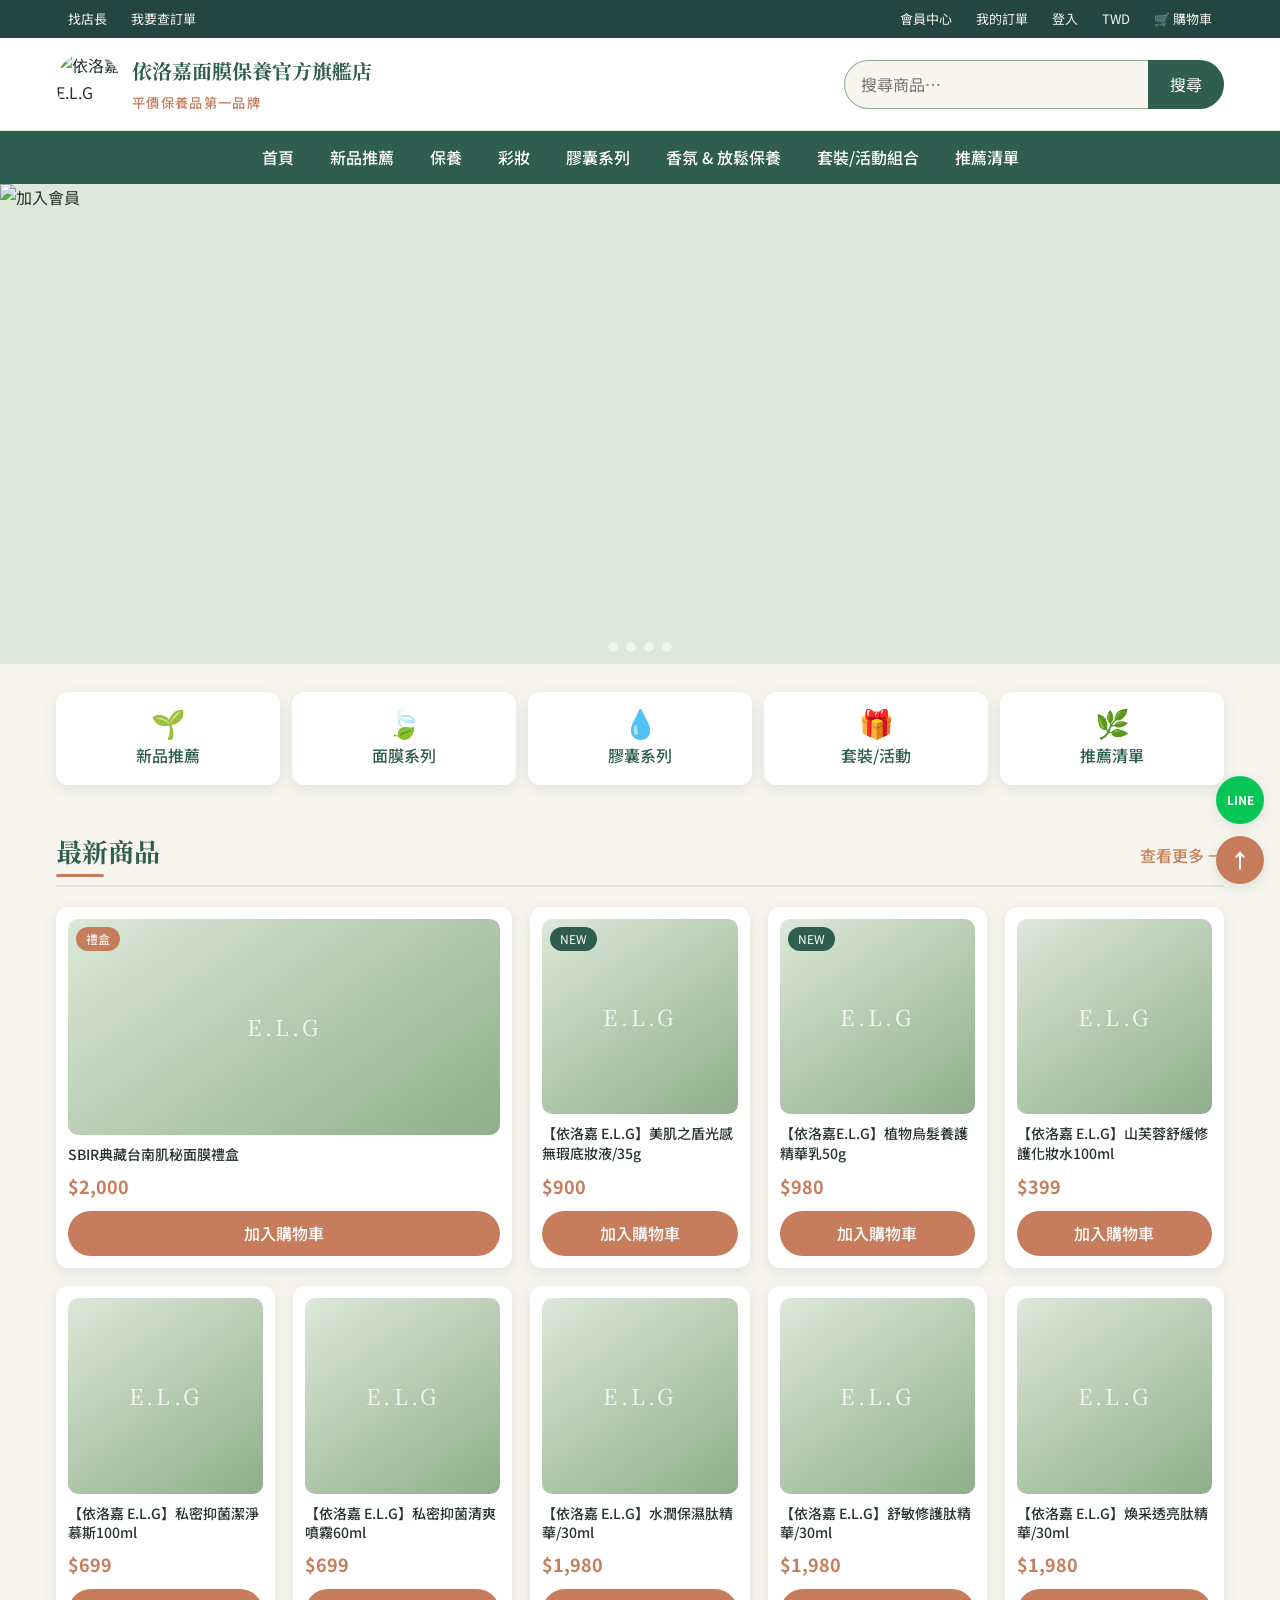
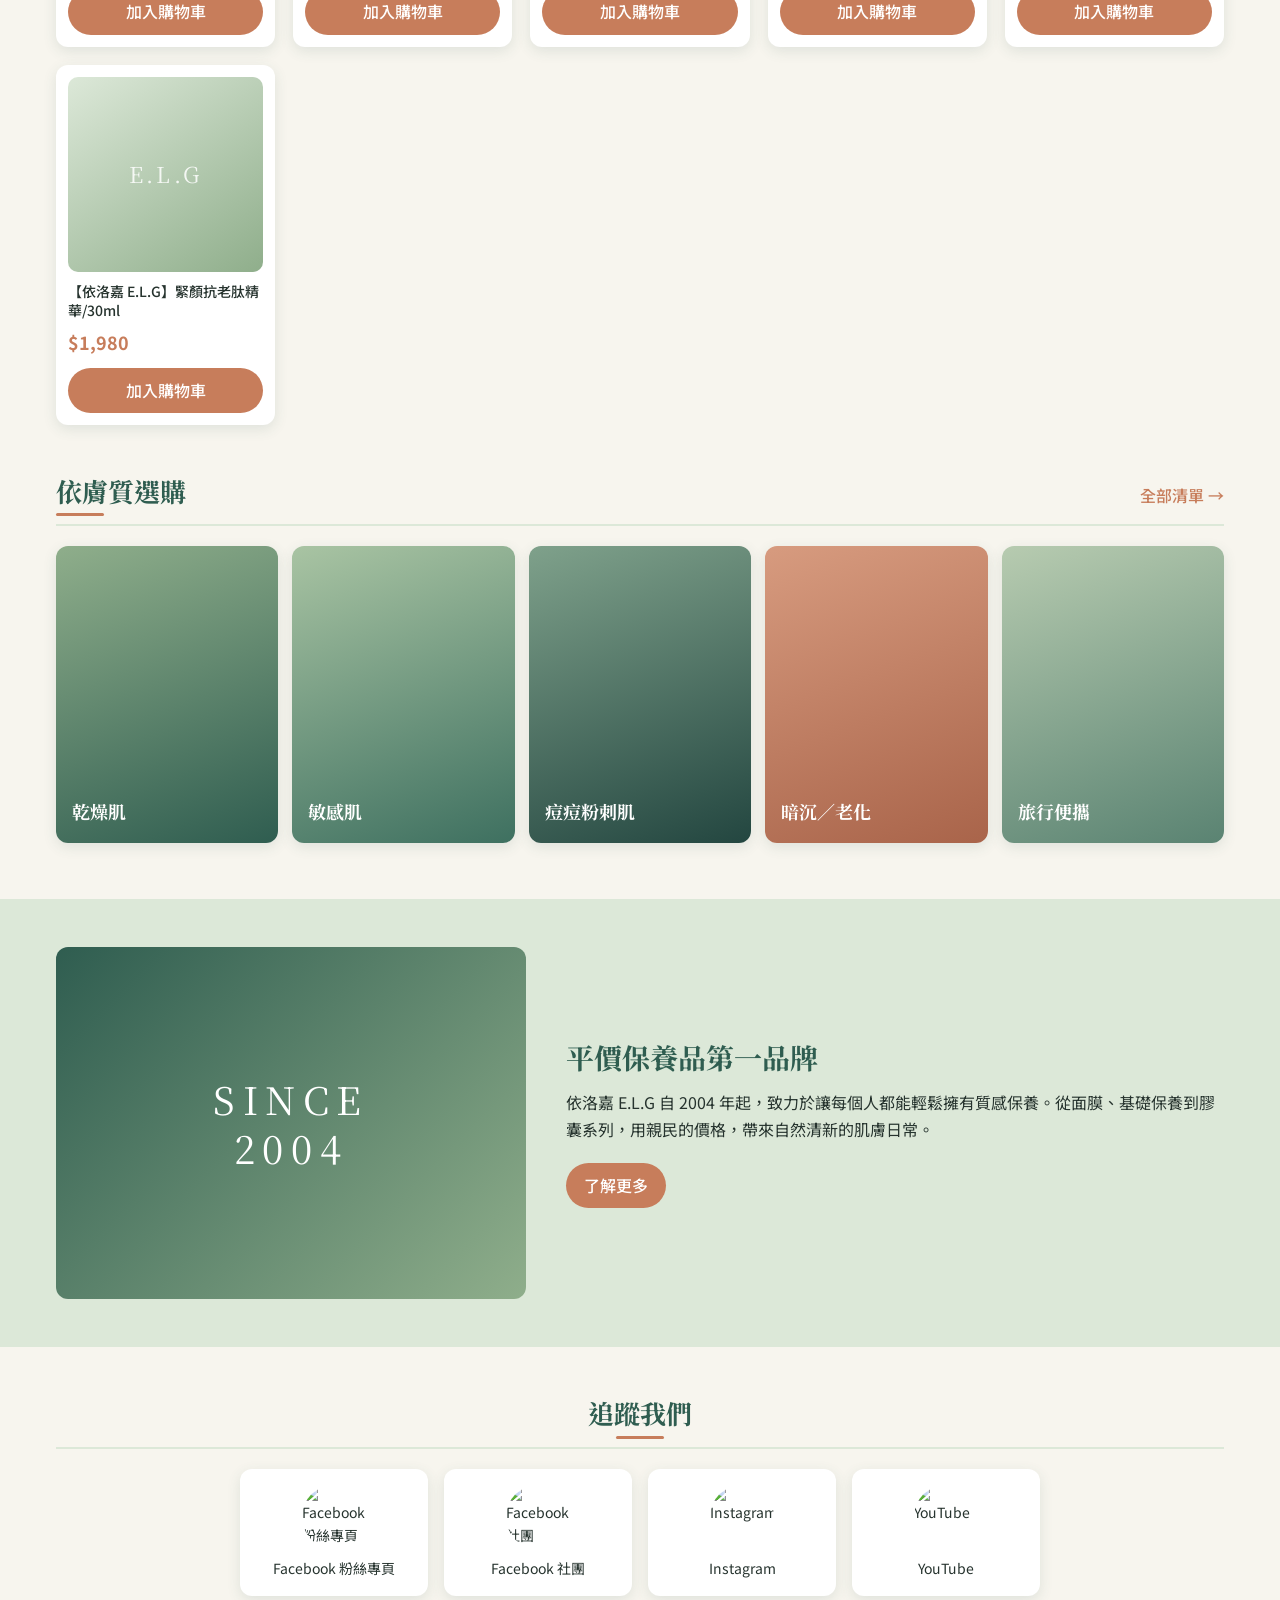
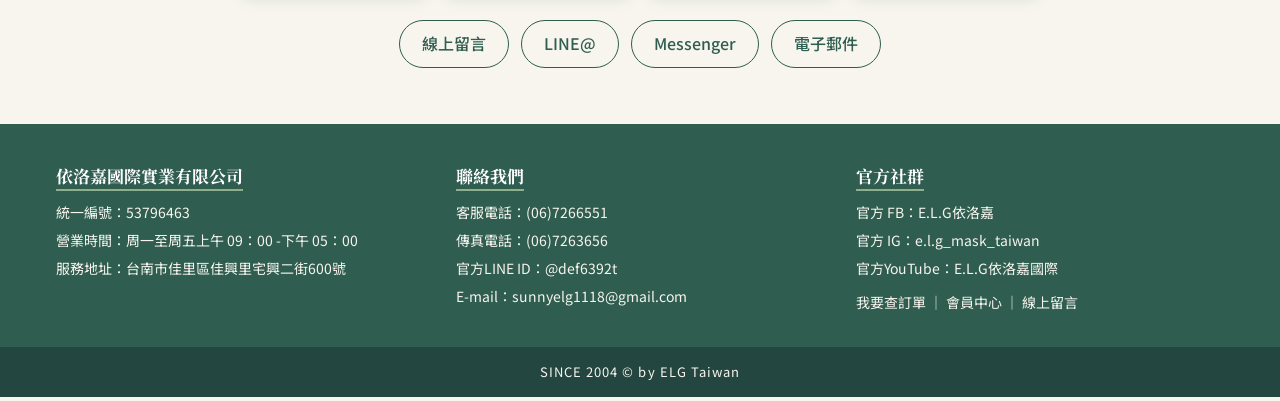
==== index.html @ ab6586e4 "Add ELG homepage (HTML/CSS) with forest theme and RWD Includes homepage markup, stylesheet, source m" ====
<!DOCTYPE html>
<html lang="zh-Hant">
<head>
<meta charset="UTF-8">
<meta name="viewport" content="width=device-width, initial-scale=1">
<title>依洛嘉面膜保養官方旗艦店｜平價保養品第一品牌</title>
<meta name="description" content="依洛嘉面膜保養官方旗艦店，平價保養品第一品牌。面膜、保養、彩妝、膠囊系列線上選購。">
<link rel="preconnect" href="https://fonts.googleapis.com">
<link rel="stylesheet" href="https://fonts.googleapis.com/css2?family=Noto+Sans+TC:wght@400;500;700&family=Noto+Serif+TC:wght@600;700&display=swap">
<link rel="stylesheet" href="style.css">
</head>
<body>

<!-- 1. 頂部功能列 -->
<div class="topbar">
  <div class="container topbar-inner">
    <ul class="topbar-left">
      <li class="has-drop">
        <a href="https://www.elg.com.tw/contact">找店長</a>
        <ul class="drop">
          <li><a href="https://www.elg.com.tw/contact">線上留言</a></li>
          <li><a href="mailto:sunnyelg1118@gmail.com">電子郵件</a></li>
          <li><a href="https://line.naver.jp/ti/p/~@def6392t">LINE@</a></li>
          <li><a href="https://www.messenger.com/t/elgshop">Facebook 訊息</a></li>
        </ul>
      </li>
      <li class="hide-sm"><a href="https://www.elg.com.tw/guestorder">我要查訂單</a></li>
    </ul>
    <ul class="topbar-right">
      <li class="has-drop hide-sm">
        <a href="https://www.elg.com.tw/account">會員中心</a>
        <ul class="drop right">
          <li><a href="https://www.elg.com.tw/account">會員中心</a></li>
          <li><a href="https://www.elg.com.tw/account/edit">我的資料</a></li>
          <li><a href="https://www.elg.com.tw/account/reward">我的紅利</a></li>
          <li><a href="https://www.elg.com.tw/account/coupon">我的優惠券</a></li>
          <li><a href="https://www.elg.com.tw/account/referral_marketing">親友推薦</a></li>
          <li><a href="https://www.elg.com.tw/wishlist">願望清單</a></li>
          <li><a href="https://www.elg.com.tw/compare">商品比較</a></li>
          <li><a href="https://www.elg.com.tw/newsletter">我的訂閱</a></li>
        </ul>
      </li>
      <li class="has-drop hide-sm">
        <a href="https://www.elg.com.tw/order">我的訂單</a>
        <ul class="drop right">
          <li><a href="https://www.elg.com.tw/account/order/payment">填寫匯款單</a></li>
          <li><a href="https://www.elg.com.tw/order">我的訂單</a></li>
          <li><a href="https://www.elg.com.tw/account/return">退/換貨紀錄</a></li>
        </ul>
      </li>
      <li><a href="https://www.elg.com.tw/login">登入</a></li>
      <li class="has-drop">
        <a href="https://www.elg.com.tw/currency?currency_code=TWD">TWD</a>
        <ul class="drop right">
          <li><a href="https://www.elg.com.tw/currency?currency_code=TWD">TWD</a></li>
          <li><a href="https://www.elg.com.tw/currency?currency_code=USD">USD</a></li>
        </ul>
      </li>
      <li><a href="https://www.elg.com.tw/cart" class="cart-link" aria-label="購物車">🛒<span class="hide-sm"> 購物車</span></a></li>
    </ul>
  </div>
</div>

<!-- 2. 頁首 -->
<header class="header">
  <div class="container header-inner">
    <a class="brand" href="index.html">
      <img src="https://image-cdn-flare.qdm.cloud/q60d4bf275a1cc/image/data/2021/07/08/687747297079cf05accaf8c39b021a14.jpg" alt="依洛嘉 E.L.G Logo" class="brand-logo">
      <span class="brand-text">
        <strong>依洛嘉面膜保養官方旗艦店</strong>
        <small>平價保養品第一品牌</small>
      </span>
    </a>
    <form class="search" action="https://www.elg.com.tw/search" method="get" role="search">
      <input type="search" name="search" placeholder="搜尋商品…" aria-label="搜尋商品">
      <button type="submit">搜尋</button>
    </form>
  </div>
</header>

<!-- 3. 主選單 -->
<nav class="mainnav" aria-label="主選單">
  <input type="checkbox" id="nav-toggle" class="nav-toggle">
  <label for="nav-toggle" class="nav-burger"><span></span><em>選單</em></label>
  <div class="container">
    <ul class="menu">
      <li><a href="index.html">首頁</a></li>
      <li><a href="https://www.elg.com.tw/newproduct">新品推薦</a></li>

      <li class="has-sub mega">
        <input type="checkbox" id="s1" class="sub-toggle"><label for="s1" class="sub-arrow" aria-label="展開保養"></label>
        <a href="https://www.elg.com.tw/skincare">保養</a>
        <div class="submenu">
          <div class="col">
            <h4><a href="https://www.elg.com.tw/skincare-1">基礎保養</a></h4>
            <ul>
              <li><a href="https://www.elg.com.tw/essence">化妝水 / 精華</a></li>
              <li><a href="https://www.elg.com.tw/moisturise">乳液 / 面霜</a></li>
              <li><a href="https://www.elg.com.tw/oil-ance-control">控油 / 抗痘</a></li>
              <li><a href="https://www.elg.com.tw/eyecare">眼部保養</a></li>
              <li><a href="https://www.elg.com.tw/cleanser">清潔洗卸</a></li>
              <li><a href="https://www.elg.com.tw/intimatecare">私密保養</a></li>
            </ul>
          </div>
          <div class="col">
            <h4><a href="https://www.elg.com.tw/mask">面膜系列</a></h4>
            <ul>
              <li><a href="https://www.elg.com.tw/hydratingmask">補水 / 保濕面膜</a></li>
              <li><a href="https://www.elg.com.tw/repairingmask">修護面膜</a></li>
              <li><a href="https://www.elg.com.tw/antiagingbrighteningmask">抗老 / 亮白面膜</a></li>
              <li><a href="https://www.elg.com.tw/eyemask">眼膜</a></li>
              <li><a href="https://www.elg.com.tw/lipmask">唇膜</a></li>
              <li><a href="https://www.elg.com.tw/handfootcare">手足保養</a></li>
              <li><a href="https://www.elg.com.tw/othermask-2">局部保養</a></li>
            </ul>
          </div>
        </div>
      </li>

      <li class="has-sub">
        <input type="checkbox" id="s2" class="sub-toggle"><label for="s2" class="sub-arrow" aria-label="展開彩妝"></label>
        <a href="https://www.elg.com.tw/makeup">彩妝</a>
        <ul class="submenu">
          <li><a href="https://www.elg.com.tw/face">臉部彩妝</a></li>
          <li><a href="https://www.elg.com.tw/eye">眼妝</a></li>
          <li><a href="https://www.elg.com.tw/lip">唇妝</a></li>
          <li><a href="https://www.elg.com.tw/settingmakeup">定妝 / 修容</a></li>
        </ul>
      </li>

      <li class="has-sub">
        <input type="checkbox" id="s3" class="sub-toggle"><label for="s3" class="sub-arrow" aria-label="展開膠囊系列"></label>
        <a href="https://www.elg.com.tw/capsuleseries">膠囊系列</a>
        <ul class="submenu">
          <li><a href="https://www.elg.com.tw/capsules">保養膠囊</a></li>
          <li><a href="https://www.elg.com.tw/timecapsules">時空膠囊</a></li>
          <li><a href="https://www.elg.com.tw/haircapsules">護髮膠囊</a></li>
        </ul>
      </li>

      <li class="has-sub">
        <input type="checkbox" id="s4" class="sub-toggle"><label for="s4" class="sub-arrow" aria-label="展開香氛"></label>
        <a href="https://www.elg.com.tw/fragranceessentialoil">香氛 &amp; 放鬆保養</a>
        <ul class="submenu">
          <li><a href="https://www.elg.com.tw/essentialoil">精油</a></li>
          <li><a href="https://www.elg.com.tw/fragrance">香水</a></li>
          <li><a href="https://www.elg.com.tw/eysspa">SPA蒸氣眼罩</a></li>
        </ul>
      </li>

      <li class="has-sub">
        <input type="checkbox" id="s5" class="sub-toggle"><label for="s5" class="sub-arrow" aria-label="展開套裝"></label>
        <a href="https://www.elg.com.tw/eventpackage">套裝/活動組合</a>
        <ul class="submenu">
          <li><a href="https://www.elg.com.tw/limitededitionset">限定組合</a></li>
          <li><a href="https://www.elg.com.tw/giftbox">禮盒／節日限定</a></li>
          <li><a href="https://www.elg.com.tw/product/category&amp;path=316_318">促銷／新品推薦</a></li>
        </ul>
      </li>

      <li class="has-sub">
        <input type="checkbox" id="s6" class="sub-toggle"><label for="s6" class="sub-arrow" aria-label="展開推薦清單"></label>
        <a href="https://www.elg.com.tw/pushlist">推薦清單</a>
        <ul class="submenu">
          <li><a href="https://www.elg.com.tw/drynessskin">乾燥肌</a></li>
          <li><a href="https://www.elg.com.tw/sensitiveskin">敏感肌</a></li>
          <li><a href="https://www.elg.com.tw/acnepimpleskin">痘痘粉刺肌</a></li>
          <li><a href="https://www.elg.com.tw/ageing">暗沉／老化</a></li>
          <li><a href="https://www.elg.com.tw/travel">旅行便攜</a></li>
        </ul>
      </li>

      <!-- 手機版專用：會員與訂單 -->
      <li class="only-sm"><a href="https://www.elg.com.tw/account">會員中心</a></li>
      <li class="only-sm"><a href="https://www.elg.com.tw/order">我的訂單</a></li>
      <li class="only-sm"><a href="https://www.elg.com.tw/guestorder">我要查訂單</a></li>
    </ul>
  </div>
</nav>

<main>

<!-- 4. 主視覺輪播（純 CSS 自動輪播） -->
<section class="hero" aria-label="主視覺輪播">
  <div class="slides">
    <a class="slide" href="https://www.elg.com.tw/login">
      <img src="https://image-cdn-flare.qdm.cloud/q60d4bf275a1cc/image/data/2024/03/29/bc053ead0a1ae399f54a1c70ff01e916.jpg" alt="加入會員">
    </a>
    <a class="slide" href="https://lin.ee/k1XI3R1">
      <img src="https://image-cdn-flare.qdm.cloud/q60d4bf275a1cc/image/data/2024/04/09/ffadb8783f79af01b2837f3e7589319a.jpg" alt="加入官方 LINE" loading="lazy">
    </a>
    <div class="slide">
      <img src="https://image-cdn-flare.qdm.cloud/q60d4bf275a1cc/image/data/2024/05/16/706f2f9a3b0bb71d6ec86ab7e56e1674.png" alt="活動資訊" loading="lazy">
    </div>
    <a class="slide" href="https://www.elg.com.tw/%E3%80%90%E5%AF%B6%E9%9B%85%E7%B7%9A%E4%B8%8A%E8%B3%BC%E5%B0%88%E5%8D%80%E3%80%91">
      <img src="https://image-cdn-flare.qdm.cloud/q60d4bf275a1cc/image/data/2022/02/09/eb93a2e07f1023db394487aa5cb11ea7.jpg" alt="寶雅線上購專區" loading="lazy">
    </a>
  </div>
  <div class="dots" aria-hidden="true"><i></i><i></i><i></i><i></i></div>
</section>

<!-- 5. 快捷入口 -->
<section class="quick container" aria-label="快速入口">
  <a href="https://www.elg.com.tw/newproduct"><span class="ico">🌱</span>新品推薦</a>
  <a href="https://www.elg.com.tw/mask"><span class="ico">🍃</span>面膜系列</a>
  <a href="https://www.elg.com.tw/capsuleseries"><span class="ico">💧</span>膠囊系列</a>
  <a href="https://www.elg.com.tw/eventpackage"><span class="ico">🎁</span>套裝/活動</a>
  <a href="https://www.elg.com.tw/pushlist"><span class="ico">🌿</span>推薦清單</a>
</section>

<!-- 6. 最新商品 -->
<section class="section container" id="latest">
  <div class="sec-head">
    <h2>最新商品</h2>
    <a href="https://www.elg.com.tw/newproduct" class="more">查看更多 →</a>
  </div>
  <div class="products">
    <article class="card featured">
      <a class="thumb" href="https://www.elg.com.tw/product/product&amp;product_id=555"><span class="badge">禮盒</span><span class="ph">E.L.G</span></a>
      <h3><a href="https://www.elg.com.tw/product/product&amp;product_id=555">SBIR典藏台南肌秘面膜禮盒</a></h3>
      <p class="price">$2,000</p>
      <a class="btn" href="https://www.elg.com.tw/product/product&amp;product_id=555">加入購物車</a>
    </article>
    <article class="card">
      <a class="thumb" href="https://www.elg.com.tw/product/product&amp;product_id=554"><span class="badge new">NEW</span><span class="ph">E.L.G</span></a>
      <h3><a href="https://www.elg.com.tw/product/product&amp;product_id=554">【依洛嘉 E.L.G】美肌之盾光感無瑕底妝液/35g</a></h3>
      <p class="price">$900</p>
      <a class="btn" href="https://www.elg.com.tw/product/product&amp;product_id=554">加入購物車</a>
    </article>
    <article class="card">
      <a class="thumb" href="https://www.elg.com.tw/product/product&amp;product_id=553"><span class="badge new">NEW</span><span class="ph">E.L.G</span></a>
      <h3><a href="https://www.elg.com.tw/product/product&amp;product_id=553">【依洛嘉E.L.G】植物烏髮養護精華乳50g</a></h3>
      <p class="price">$980</p>
      <a class="btn" href="https://www.elg.com.tw/product/product&amp;product_id=553">加入購物車</a>
    </article>
    <article class="card">
      <a class="thumb" href="https://www.elg.com.tw/product/product&amp;product_id=538"><span class="ph">E.L.G</span></a>
      <h3><a href="https://www.elg.com.tw/product/product&amp;product_id=538">【依洛嘉 E.L.G】山芙蓉舒緩修護化妝水100ml</a></h3>
      <p class="price">$399</p>
      <a class="btn" href="https://www.elg.com.tw/product/product&amp;product_id=538">加入購物車</a>
    </article>
    <article class="card">
      <a class="thumb" href="https://www.elg.com.tw/product/product&amp;product_id=525"><span class="ph">E.L.G</span></a>
      <h3><a href="https://www.elg.com.tw/product/product&amp;product_id=525">【依洛嘉 E.L.G】私密抑菌潔淨慕斯100ml</a></h3>
      <p class="price">$699</p>
      <a class="btn" href="https://www.elg.com.tw/product/product&amp;product_id=525">加入購物車</a>
    </article>
    <article class="card">
      <a class="thumb" href="https://www.elg.com.tw/product/product&amp;product_id=524"><span class="ph">E.L.G</span></a>
      <h3><a href="https://www.elg.com.tw/product/product&amp;product_id=524">【依洛嘉 E.L.G】私密抑菌清爽噴霧60ml</a></h3>
      <p class="price">$699</p>
      <a class="btn" href="https://www.elg.com.tw/product/product&amp;product_id=524">加入購物車</a>
    </article>
    <article class="card">
      <a class="thumb" href="https://www.elg.com.tw/product/product&amp;product_id=523"><span class="ph">E.L.G</span></a>
      <h3><a href="https://www.elg.com.tw/product/product&amp;product_id=523">【依洛嘉 E.L.G】水潤保濕肽精華/30ml</a></h3>
      <p class="price">$1,980</p>
      <a class="btn" href="https://www.elg.com.tw/product/product&amp;product_id=523">加入購物車</a>
    </article>
    <article class="card">
      <a class="thumb" href="https://www.elg.com.tw/product/product&amp;product_id=522"><span class="ph">E.L.G</span></a>
      <h3><a href="https://www.elg.com.tw/product/product&amp;product_id=522">【依洛嘉 E.L.G】舒敏修護肽精華/30ml</a></h3>
      <p class="price">$1,980</p>
      <a class="btn" href="https://www.elg.com.tw/product/product&amp;product_id=522">加入購物車</a>
    </article>
    <article class="card">
      <a class="thumb" href="https://www.elg.com.tw/product/product&amp;product_id=521"><span class="ph">E.L.G</span></a>
      <h3><a href="https://www.elg.com.tw/product/product&amp;product_id=521">【依洛嘉 E.L.G】煥采透亮肽精華/30ml</a></h3>
      <p class="price">$1,980</p>
      <a class="btn" href="https://www.elg.com.tw/product/product&amp;product_id=521">加入購物車</a>
    </article>
    <article class="card">
      <a class="thumb" href="https://www.elg.com.tw/product/product&amp;product_id=520"><span class="ph">E.L.G</span></a>
      <h3><a href="https://www.elg.com.tw/product/product&amp;product_id=520">【依洛嘉 E.L.G】緊顏抗老肽精華/30ml</a></h3>
      <p class="price">$1,980</p>
      <a class="btn" href="https://www.elg.com.tw/product/product&amp;product_id=520">加入購物車</a>
    </article>
  </div>
</section>

<!-- 7. 依膚質選購 -->
<section class="section container" id="skin">
  <div class="sec-head">
    <h2>依膚質選購</h2>
    <a href="https://www.elg.com.tw/pushlist" class="more">全部清單 →</a>
  </div>
  <div class="skins">
    <a href="https://www.elg.com.tw/drynessskin" class="skin s1"><span>乾燥肌</span></a>
    <a href="https://www.elg.com.tw/sensitiveskin" class="skin s2"><span>敏感肌</span></a>
    <a href="https://www.elg.com.tw/acnepimpleskin" class="skin s3"><span>痘痘粉刺肌</span></a>
    <a href="https://www.elg.com.tw/ageing" class="skin s4"><span>暗沉／老化</span></a>
    <a href="https://www.elg.com.tw/travel" class="skin s5"><span>旅行便攜</span></a>
  </div>
</section>

<!-- 8. 品牌故事 -->
<section class="story">
  <div class="container story-inner">
    <div class="story-art" aria-hidden="true"><span>SINCE<br>2004</span></div>
    <div class="story-text">
      <h2>平價保養品第一品牌</h2>
      <p>依洛嘉 E.L.G 自 2004 年起，致力於讓每個人都能輕鬆擁有質感保養。從面膜、基礎保養到膠囊系列，用親民的價格，帶來自然清新的肌膚日常。</p>
      <a class="btn" href="https://www.elg.com.tw/">了解更多</a>
    </div>
  </div>
</section>

<!-- 9. 社群與聯絡 -->
<section class="section container" id="social">
  <div class="sec-head center"><h2>追蹤我們</h2></div>
  <div class="social">
    <a href="https://www.facebook.com/elgshop"><img src="https://image-cdn-flare.qdm.cloud/q60d4bf275a1cc/image/data/2021/09/24/37810461f75e41aa3a1277929921a789.jpg" alt="Facebook 粉絲專頁" loading="lazy"><span>Facebook 粉絲專頁</span></a>
    <a href="https://www.facebook.com/groups/elgbeautiful"><img src="https://image-cdn-flare.qdm.cloud/q60d4bf275a1cc/image/data/2021/09/24/b0bff9e46a9417745fcccc2fa30e5704.jpg" alt="Facebook 社團" loading="lazy"><span>Facebook 社團</span></a>
    <a href="https://www.instagram.com/e.l.g_mask_taiwan/"><img src="https://image-cdn-flare.qdm.cloud/q60d4bf275a1cc/image/data/2021/09/24/e2612e3e4bf69b62ef48c8296b8240cc.jpg" alt="Instagram" loading="lazy"><span>Instagram</span></a>
    <a href="https://www.youtube.com/channel/UCHavmgJFWc-RgWnPcysogzw"><img src="https://image-cdn-flare.qdm.cloud/q60d4bf275a1cc/image/data/2021/09/24/5ffafa16a5ea81bb3bed4cd703a81ddb.jpg" alt="YouTube" loading="lazy"><span>YouTube</span></a>
  </div>
  <div class="contact-btns">
    <a href="https://www.elg.com.tw/contact">線上留言</a>
    <a href="https://line.naver.jp/ti/p/~@def6392t">LINE@</a>
    <a href="https://www.messenger.com/t/elgshop">Messenger</a>
    <a href="mailto:sunnyelg1118@gmail.com">電子郵件</a>
  </div>
</section>

</main>

<!-- 10. 頁尾 -->
<footer class="footer">
  <div class="container footer-grid">
    <div>
      <h3>依洛嘉國際實業有限公司</h3>
      <p>統一編號：53796463</p>
      <p>營業時間：周一至周五上午 09：00 -下午 05：00</p>
      <p>服務地址：台南市佳里區佳興里宅興二街600號</p>
    </div>
    <div>
      <h3>聯絡我們</h3>
      <p>客服電話：<a href="tel:+88667266551">(06)7266551</a></p>
      <p>傳真電話：(06)7263656</p>
      <p>官方LINE ID：@def6392t</p>
      <p>E-mail：<a href="mailto:sunnyelg1118@gmail.com">sunnyelg1118@gmail.com</a></p>
    </div>
    <div>
      <h3>官方社群</h3>
      <p>官方 FB：<a href="https://www.facebook.com/elgshop">E.L.G依洛嘉</a></p>
      <p>官方 IG：<a href="https://www.instagram.com/e.l.g_mask_taiwan/">e.l.g_mask_taiwan</a></p>
      <p>官方YouTube：<a href="https://www.youtube.com/channel/UCHavmgJFWc-RgWnPcysogzw">E.L.G依洛嘉國際</a></p>
      <p class="quick-links"><a href="https://www.elg.com.tw/guestorder">我要查訂單</a> ｜ <a href="https://www.elg.com.tw/account">會員中心</a> ｜ <a href="https://www.elg.com.tw/contact">線上留言</a></p>
    </div>
  </div>
  <p class="copy">SINCE 2004 &copy; by ELG Taiwan</p>
</footer>

<!-- 11. 浮動按鈕 -->
<a class="float-line" href="https://line.naver.jp/ti/p/~@def6392t" aria-label="LINE 客服">LINE</a>
<a class="float-top" href="#top" aria-label="回到頂端">↑</a>

</body>
</html>
---- style.css ----
/* ===== 依洛嘉 森林系配色 ===== */
:root {
  --forest: #2F5D50;
  --forest-dark: #234640;
  --moss: #8FAE8B;
  --mist: #DCE8D8;
  --paper: #F7F5EE;
  --clay: #C77D5B;
  --clay-dark: #A9644A;
  --text: #26332E;
  --text-soft: #6B7A73;
  --radius: 12px;
  --shadow: 0 4px 14px rgba(47, 93, 80, .12);
}

* { box-sizing: border-box; margin: 0; padding: 0; }
html { scroll-behavior: smooth; }
body {
  font-family: "Noto Sans TC", "Microsoft JhengHei", sans-serif;
  background: var(--paper);
  color: var(--text);
  line-height: 1.7;
}
img { max-width: 100%; height: auto; display: block; }
a { color: inherit; text-decoration: none; }
ul { list-style: none; }
h1, h2, h3, h4 { font-family: "Noto Serif TC", serif; line-height: 1.4; }

.container { width: 100%; max-width: 1200px; margin: 0 auto; padding: 0 16px; }
.only-sm { display: none; }

/* ===== 頂部功能列 ===== */
.topbar { background: var(--forest-dark); color: var(--paper); font-size: 13px; }
.topbar-inner { display: flex; justify-content: space-between; align-items: center; }
.topbar ul { display: flex; align-items: center; }
.topbar a { display: block; padding: 8px 12px; }
.topbar a:hover { color: var(--moss); }
.has-drop { position: relative; }
.has-drop .drop {
  display: none; position: absolute; top: 100%; left: 0; z-index: 50;
  min-width: 150px; background: #fff; color: var(--text);
  border-radius: 0 0 var(--radius) var(--radius); box-shadow: var(--shadow);
  flex-direction: column; align-items: stretch;
}
.has-drop .drop.right { left: auto; right: 0; }
.has-drop:hover .drop, .has-drop:focus-within .drop { display: flex; }
.has-drop .drop a:hover { background: var(--mist); color: var(--forest); }

/* ===== 頁首 ===== */
.header { background: #fff; border-bottom: 1px solid var(--mist); }
.header-inner { display: flex; align-items: center; justify-content: space-between; gap: 20px; padding-top: 14px; padding-bottom: 14px; }
.brand { display: flex; align-items: center; gap: 12px; }
.brand-logo { width: 64px; height: 64px; object-fit: contain; border-radius: 50%; }
.brand-text strong { display: block; font-family: "Noto Serif TC", serif; font-size: 20px; color: var(--forest); }
.brand-text small { color: var(--clay); font-weight: 500; letter-spacing: .1em; }
.search { display: flex; flex: 0 1 380px; }
.search input {
  flex: 1; min-width: 0; padding: 10px 16px; border: 1.5px solid var(--moss);
  border-right: 0; border-radius: 999px 0 0 999px; font: inherit; background: var(--paper); color: var(--text);
}
.search input:focus { outline: none; border-color: var(--forest); }
.search button {
  padding: 0 22px; border: 0; background: var(--forest); color: #fff;
  border-radius: 0 999px 999px 0; font: inherit; cursor: pointer;
}
.search button:hover { background: var(--forest-dark); }

/* ===== 主選單 ===== */
.mainnav { background: var(--forest); position: relative; z-index: 40; }
.nav-toggle, .sub-toggle, .sub-arrow, .nav-burger { display: none; }
.menu { display: flex; justify-content: center; flex-wrap: wrap; }
.menu > li { position: relative; }
.menu > li > a { display: block; padding: 13px 18px; color: #fff; font-weight: 500; }
.menu > li:hover > a, .menu > li:focus-within > a { background: var(--forest-dark); }
.submenu {
  display: none; position: absolute; top: 100%; left: 0; min-width: 170px;
  background: #fff; border-radius: 0 0 var(--radius) var(--radius); box-shadow: var(--shadow);
  padding: 8px 0;
}
.has-sub:hover > .submenu, .has-sub:focus-within > .submenu { display: block; }
.submenu li a { display: block; padding: 8px 20px; }
.submenu li a:hover { background: var(--mist); color: var(--forest); }
.mega .submenu { display: none; gap: 32px; padding: 20px 28px; min-width: 440px; }
.mega:hover > .submenu, .mega:focus-within > .submenu { display: flex; }
.mega .col { flex: 1; }
.mega h4 { font-size: 15px; color: var(--forest); border-bottom: 2px solid var(--moss); padding-bottom: 4px; margin-bottom: 6px; }
.mega .col li a { padding: 6px 4px; }

/* ===== 主視覺輪播（純 CSS） ===== */
.hero { position: relative; overflow: hidden; background: var(--mist); }
.slides { display: flex; width: 400%; animation: slide 20s infinite; }
.slide { width: 25%; flex: none; display: block; }
.slide img { width: 100%; aspect-ratio: 16 / 6; object-fit: cover; }
.hero:hover .slides { animation-play-state: paused; }
.dots { position: absolute; bottom: 12px; left: 0; right: 0; display: flex; justify-content: center; gap: 8px; }
.dots i { width: 10px; height: 10px; border-radius: 50%; background: rgba(255,255,255,.55); animation: dot 20s infinite; }
.dots i:nth-child(2) { animation-delay: 5s; }
.dots i:nth-child(3) { animation-delay: 10s; }
.dots i:nth-child(4) { animation-delay: 15s; }
@keyframes slide {
  0%, 20%   { transform: translateX(0); }
  25%, 45%  { transform: translateX(-25%); }
  50%, 70%  { transform: translateX(-50%); }
  75%, 95%  { transform: translateX(-75%); }
  100%      { transform: translateX(0); }
}
@keyframes dot {
  0%, 24%   { background: var(--forest); transform: scale(1.25); }
  25%, 100% { background: rgba(255,255,255,.55); transform: scale(1); }
}

/* ===== 快捷入口 ===== */
.quick { display: grid; grid-template-columns: repeat(5, 1fr); gap: 12px; margin-top: 28px; }
.quick a {
  display: flex; flex-direction: column; align-items: center; gap: 6px;
  background: #fff; padding: 16px 8px; border-radius: var(--radius);
  box-shadow: var(--shadow); font-weight: 500; color: var(--forest); transition: transform .2s;
}
.quick a:hover { transform: translateY(-3px); background: var(--mist); }
.quick .ico { font-size: 28px; line-height: 1; }

/* ===== 區塊標題 ===== */
.section { margin-top: 48px; }
.sec-head { display: flex; justify-content: space-between; align-items: baseline; margin-bottom: 20px; border-bottom: 2px solid var(--mist); padding-bottom: 8px; }
.sec-head.center { justify-content: center; }
.sec-head h2 { font-size: 26px; color: var(--forest); position: relative; }
.sec-head h2::after { content: ""; display: block; width: 48px; height: 3px; background: var(--clay); margin-top: 4px; border-radius: 2px; }
.sec-head.center h2::after { margin-left: auto; margin-right: auto; }
.more { color: var(--clay); font-weight: 500; }
.more:hover { color: var(--clay-dark); }

/* ===== 商品卡片 ===== */
.products { display: grid; grid-template-columns: repeat(5, 1fr); gap: 18px; }
.card { background: #fff; border-radius: var(--radius); box-shadow: var(--shadow); padding: 12px; display: flex; flex-direction: column; transition: transform .2s; }
.card:hover { transform: translateY(-4px); }
.thumb {
  position: relative; display: flex; align-items: center; justify-content: center;
  aspect-ratio: 1; border-radius: 10px; margin-bottom: 10px; overflow: hidden;
  background: linear-gradient(145deg, var(--mist), var(--moss));
}
.thumb .ph { font-family: "Noto Serif TC", serif; font-size: 22px; letter-spacing: .15em; color: rgba(255,255,255,.85); }
.badge { position: absolute; top: 8px; left: 8px; background: var(--clay); color: #fff; font-size: 12px; padding: 2px 10px; border-radius: 999px; }
.badge.new { background: var(--forest); }
.card h3 { font-family: "Noto Sans TC", sans-serif; font-size: 14px; font-weight: 500; flex: 1; margin-bottom: 6px; }
.card h3 a:hover { color: var(--forest); }
.price { color: var(--clay); font-size: 18px; font-weight: 700; margin-bottom: 10px; }
.btn {
  display: inline-block; text-align: center; background: var(--clay); color: #fff;
  padding: 9px 18px; border-radius: 999px; font-weight: 500; transition: background .2s;
}
.btn:hover { background: var(--clay-dark); }
.card.featured { grid-column: span 2; grid-row: span 1; }
.card.featured .thumb { aspect-ratio: 2 / 1; }

/* ===== 依膚質選購 ===== */
.skins { display: grid; grid-template-columns: repeat(5, 1fr); gap: 14px; }
.skin {
  display: flex; align-items: flex-end; aspect-ratio: 3 / 4; padding: 16px;
  border-radius: var(--radius); color: #fff; font-family: "Noto Serif TC", serif;
  font-size: 18px; font-weight: 700; box-shadow: var(--shadow); transition: transform .2s;
}
.skin:hover { transform: translateY(-4px); }
.s1 { background: linear-gradient(160deg, #8FAE8B, #2F5D50); }
.s2 { background: linear-gradient(160deg, #A9C4A3, #3E7060); }
.s3 { background: linear-gradient(160deg, #7FA18B, #234640); }
.s4 { background: linear-gradient(160deg, #D79B7F, #A9644A); }
.s5 { background: linear-gradient(160deg, #B7CBB0, #5A8372); }

/* ===== 品牌故事 ===== */
.story { background: var(--mist); margin-top: 56px; padding: 48px 0; }
.story-inner { display: grid; grid-template-columns: 1fr 1.4fr; gap: 40px; align-items: center; }
.story-art {
  aspect-ratio: 4 / 3; border-radius: var(--radius); display: flex; align-items: center; justify-content: center;
  background: linear-gradient(135deg, var(--forest), var(--moss)); color: #fff;
  font-family: "Noto Serif TC", serif; font-size: 38px; letter-spacing: .2em; text-align: center; line-height: 1.3;
}
.story-text h2 { font-size: 28px; color: var(--forest); margin-bottom: 12px; }
.story-text p { margin-bottom: 20px; }

/* ===== 社群與聯絡 ===== */
.social { display: grid; grid-template-columns: repeat(4, 1fr); gap: 16px; max-width: 800px; margin: 0 auto 24px; }
.social a { display: flex; flex-direction: column; align-items: center; gap: 8px; background: #fff; padding: 16px 8px; border-radius: var(--radius); box-shadow: var(--shadow); font-size: 14px; transition: transform .2s; }
.social a:hover { transform: translateY(-3px); }
.social img { width: 64px; height: 64px; object-fit: cover; border-radius: 50%; }
.contact-btns { display: flex; flex-wrap: wrap; justify-content: center; gap: 12px; }
.contact-btns a { padding: 9px 22px; border: 1.5px solid var(--forest); color: var(--forest); border-radius: 999px; font-weight: 500; transition: .2s; }
.contact-btns a:hover { background: var(--forest); color: #fff; }

/* ===== 頁尾 ===== */
.footer { background: var(--forest); color: var(--paper); margin-top: 56px; padding-top: 40px; font-size: 14px; }
.footer-grid { display: grid; grid-template-columns: repeat(3, 1fr); gap: 32px; padding-bottom: 28px; }
.footer h3 { font-size: 17px; margin-bottom: 10px; color: #fff; border-bottom: 2px solid var(--moss); display: inline-block; padding-bottom: 2px; }
.footer p { margin-bottom: 4px; }
.footer a:hover { color: var(--moss); text-decoration: underline; }
.quick-links { margin-top: 10px; }
.copy { text-align: center; padding: 14px 16px; background: var(--forest-dark); font-size: 13px; letter-spacing: .08em; }

/* ===== 浮動按鈕 ===== */
.float-line, .float-top {
  position: fixed; right: 16px; z-index: 60; width: 48px; height: 48px;
  display: flex; align-items: center; justify-content: center;
  border-radius: 50%; color: #fff; box-shadow: var(--shadow); font-weight: 700;
}
.float-line { bottom: 76px; background: #06C755; font-size: 12px; }
.float-top { bottom: 16px; background: var(--clay); font-size: 20px; }
.float-top:hover { background: var(--clay-dark); }

/* ===== RWD：平板 ===== */
@media (max-width: 1024px) {
  .products { grid-template-columns: repeat(3, 1fr); }
  .card.featured { grid-column: span 3; }
  .card.featured .thumb { aspect-ratio: 3 / 1; }
  .skins { grid-template-columns: repeat(3, 1fr); }
  .footer-grid { grid-template-columns: repeat(2, 1fr); }
  .search { flex-basis: 260px; }
  .menu > li > a { padding: 13px 12px; font-size: 14px; }
}

/* ===== RWD：手機 ===== */
@media (max-width: 767px) {
  .hide-sm { display: none; }
  .only-sm { display: block; }
  .topbar a { padding: 8px 10px; }

  .header-inner { flex-direction: column; align-items: stretch; gap: 12px; }
  .brand-logo { width: 48px; height: 48px; }
  .brand-text strong { font-size: 16px; }
  .search { flex-basis: auto; }

  /* 漢堡選單 */
  .nav-burger {
    display: flex; align-items: center; gap: 6px; padding: 12px 16px; color: #fff; cursor: pointer;
  }
  .nav-burger span {
    display: block; width: 22px; height: 2px; background: #fff;
    box-shadow: 0 -7px 0 #fff, 0 7px 0 #fff;
  }
  .nav-burger em { font-style: normal; margin-left: 8px; font-weight: 500; }
  .mainnav .container { padding: 0; }
  .menu { display: none; flex-direction: column; flex-wrap: nowrap; background: var(--forest-dark); }
  .nav-toggle:checked ~ .container .menu { display: flex; }
  .menu > li { border-top: 1px solid rgba(255,255,255,.12); }
  .menu > li > a { padding: 14px 16px; }
  .menu > li:hover > a, .menu > li:focus-within > a { background: transparent; }

  .sub-arrow {
    display: block; position: absolute; right: 0; top: 0; width: 52px; height: 48px; cursor: pointer; z-index: 2;
  }
  .sub-arrow::after {
    content: ""; position: absolute; top: 18px; left: 20px; width: 9px; height: 9px;
    border-right: 2px solid #fff; border-bottom: 2px solid #fff; transform: rotate(45deg); transition: transform .2s;
  }
  .sub-toggle:checked + .sub-arrow::after { transform: rotate(-135deg); top: 22px; }

  .submenu, .mega .submenu {
    position: static; box-shadow: none; border-radius: 0; background: var(--forest);
    min-width: 0; padding: 4px 0;
  }
  .has-sub:hover > .submenu, .has-sub:focus-within > .submenu, .mega:hover > .submenu, .mega:focus-within > .submenu { display: none; }
  .sub-toggle:checked ~ .submenu { display: block; }
  .mega .sub-toggle:checked ~ .submenu { display: block; }
  .submenu li a { color: #fff; padding: 10px 28px; }
  .submenu li a:hover { background: var(--forest-dark); color: var(--mist); }
  .mega h4 { color: var(--mist); border-color: rgba(255,255,255,.25); padding: 8px 28px 4px; margin: 0; }
  .mega h4 a { display: block; }
  .mega .col li a { padding: 10px 40px; }

  .slide img { aspect-ratio: 16 / 9; }
  .quick { grid-template-columns: repeat(3, 1fr); }
  .quick a { font-size: 13px; padding: 12px 4px; }

  .section { margin-top: 36px; }
  .sec-head h2 { font-size: 22px; }
  .products { grid-template-columns: repeat(2, 1fr); gap: 12px; }
  .card.featured { grid-column: span 2; }
  .card.featured .thumb { aspect-ratio: 2 / 1; }
  .card h3 { font-size: 13px; }
  .skins { grid-template-columns: repeat(2, 1fr); }
  .skin { aspect-ratio: 4 / 3; }

  .story-inner { grid-template-columns: 1fr; gap: 20px; }
  .story-art { font-size: 28px; aspect-ratio: 16 / 9; }
  .social { grid-template-columns: repeat(2, 1fr); }
  .footer-grid { grid-template-columns: 1fr; gap: 20px; }
}

/* 減少動態偏好 */
@media (prefers-reduced-motion: reduce) {
  .slides, .dots i { animation: none; }
  html { scroll-behavior: auto; }
}
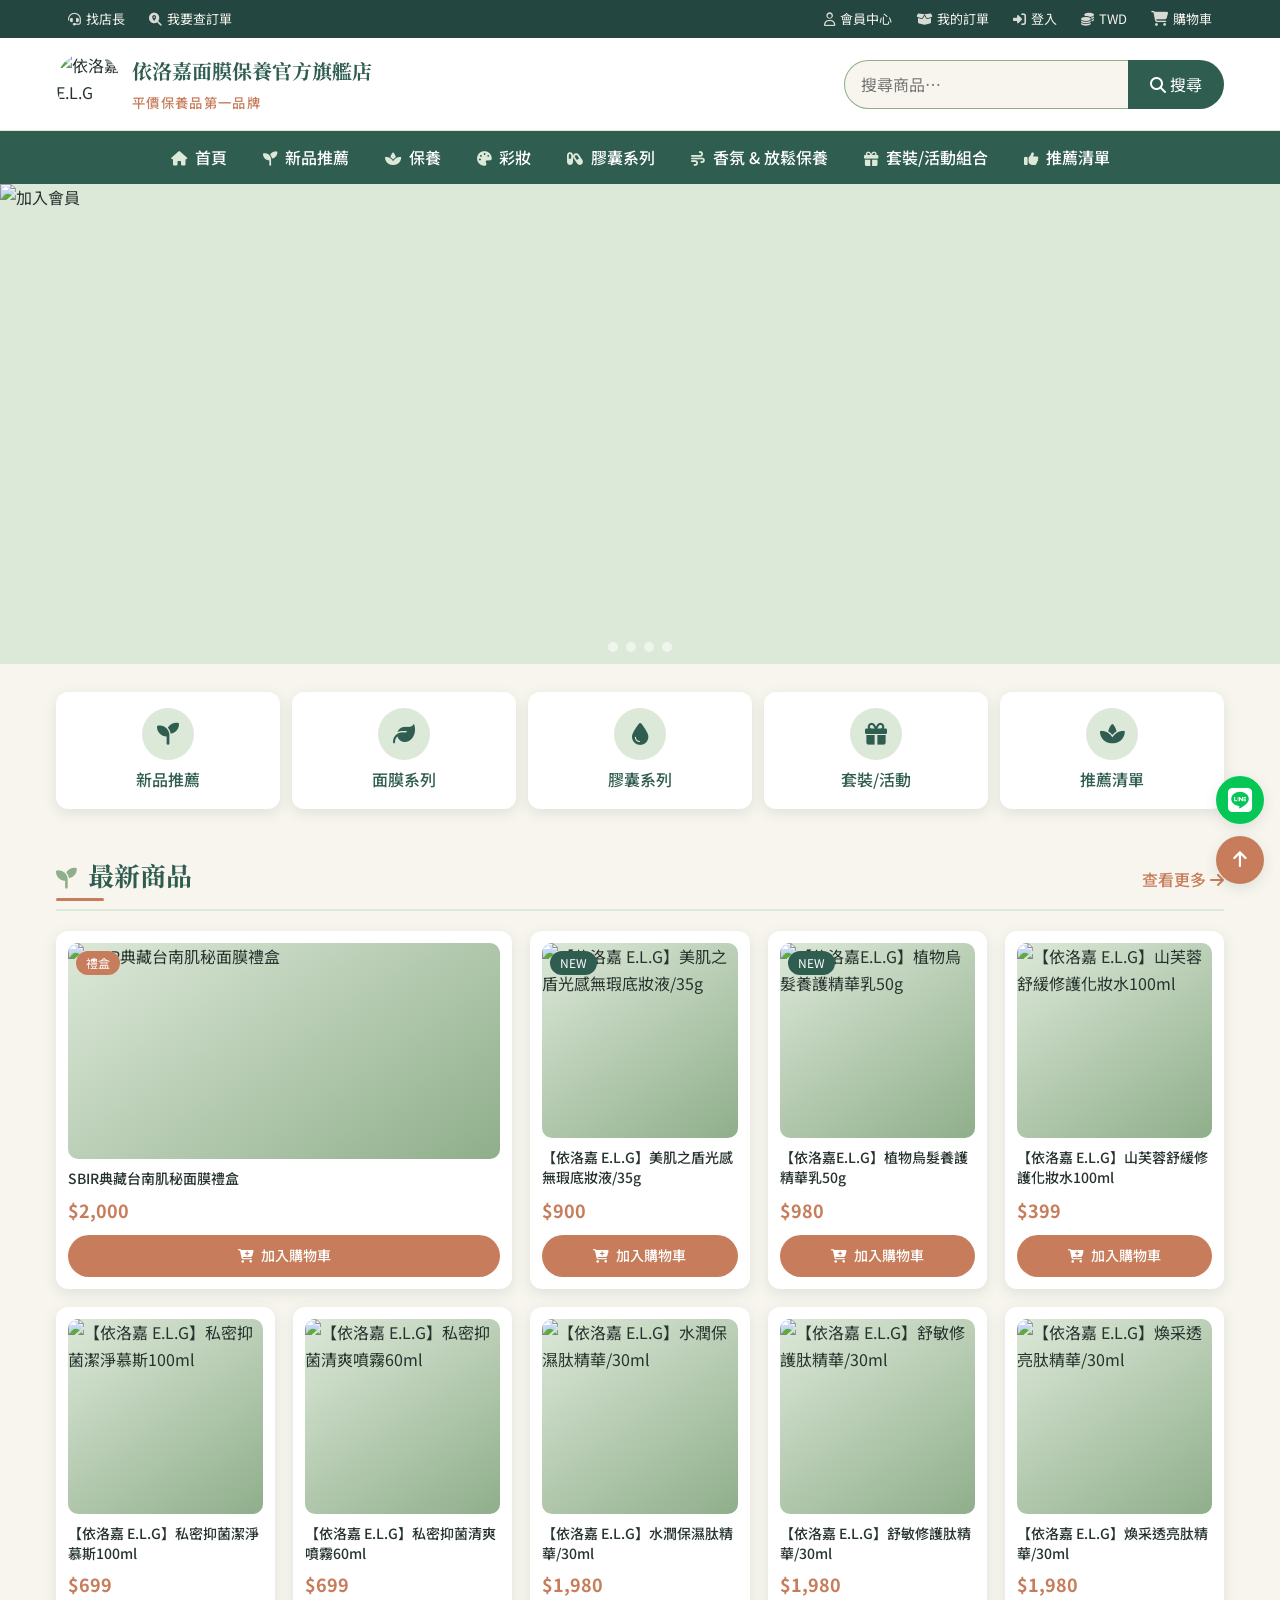
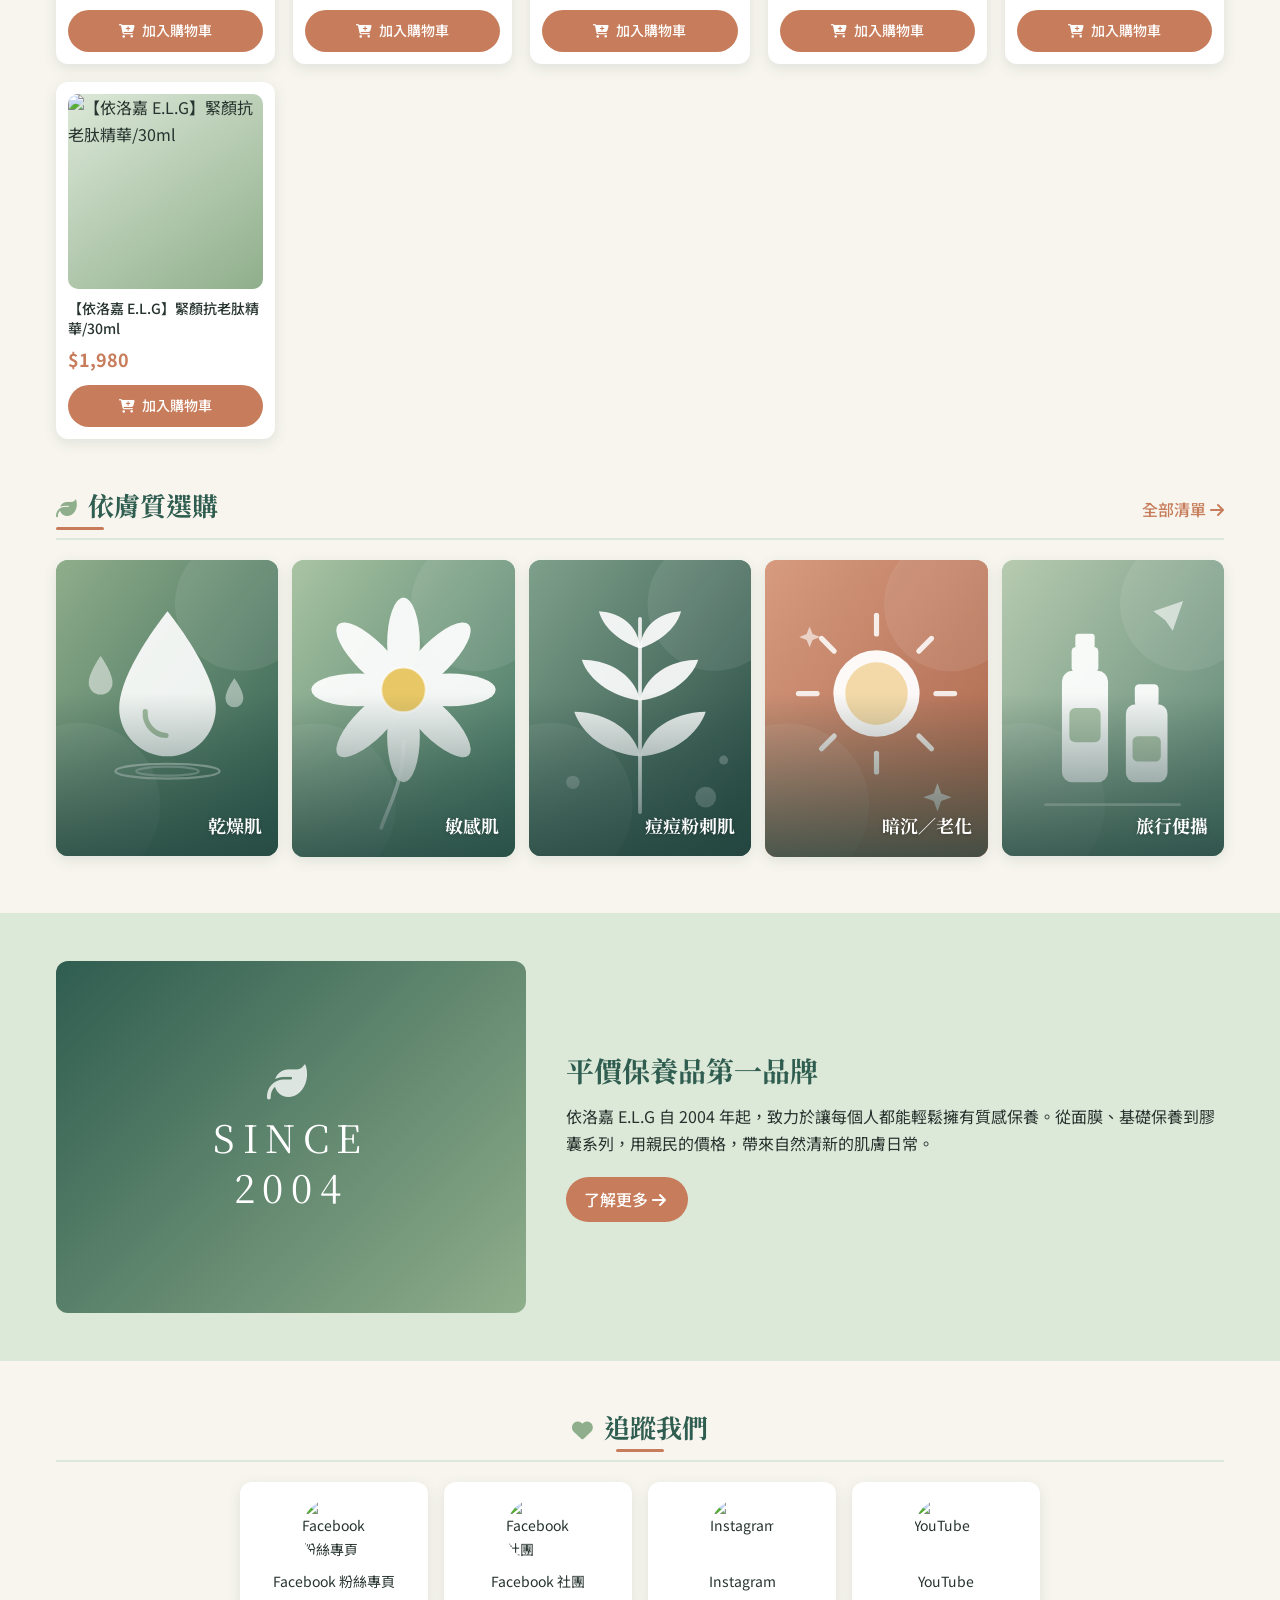
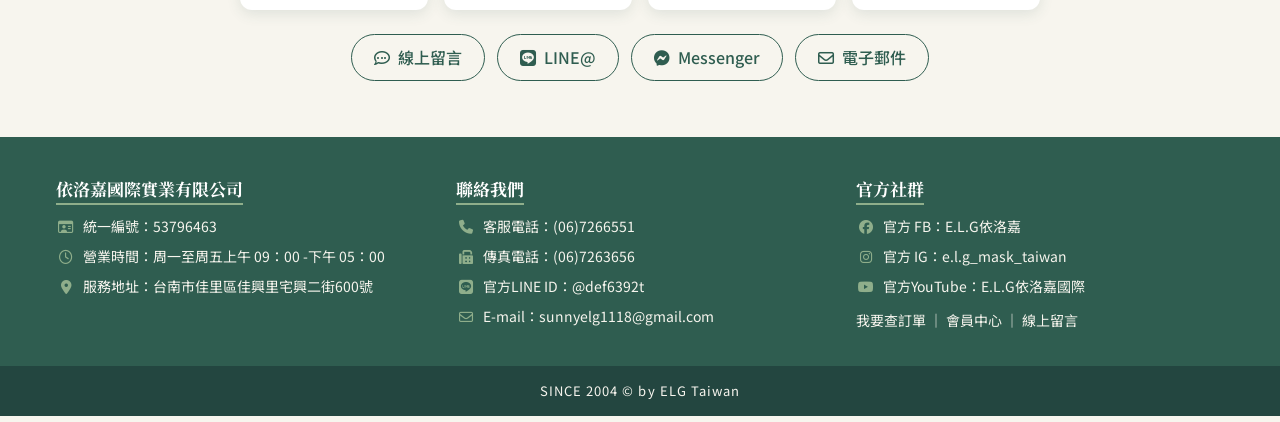
==== commit 5d7f417f: "Add icons, interactions, product images and skin-type illustrations - Font Awesome icons across top " ====
--- a/index.html
+++ b/index.html
@@ -7,16 +7,17 @@
 <meta name="description" content="依洛嘉面膜保養官方旗艦店，平價保養品第一品牌。面膜、保養、彩妝、膠囊系列線上選購。">
 <link rel="preconnect" href="https://fonts.googleapis.com">
 <link rel="stylesheet" href="https://fonts.googleapis.com/css2?family=Noto+Sans+TC:wght@400;500;700&family=Noto+Serif+TC:wght@600;700&display=swap">
+<link rel="stylesheet" href="https://cdnjs.cloudflare.com/ajax/libs/font-awesome/6.5.2/css/all.min.css">
 <link rel="stylesheet" href="style.css">
 </head>
-<body>
+<body id="top">
 
 <!-- 1. 頂部功能列 -->
 <div class="topbar">
   <div class="container topbar-inner">
     <ul class="topbar-left">
       <li class="has-drop">
-        <a href="https://www.elg.com.tw/contact">找店長</a>
+        <a href="https://www.elg.com.tw/contact"><i class="fa-solid fa-headset"></i> 找店長</a>
         <ul class="drop">
           <li><a href="https://www.elg.com.tw/contact">線上留言</a></li>
           <li><a href="mailto:sunnyelg1118@gmail.com">電子郵件</a></li>
@@ -24,11 +25,11 @@
           <li><a href="https://www.messenger.com/t/elgshop">Facebook 訊息</a></li>
         </ul>
       </li>
-      <li class="hide-sm"><a href="https://www.elg.com.tw/guestorder">我要查訂單</a></li>
+      <li class="hide-sm"><a href="https://www.elg.com.tw/guestorder"><i class="fa-solid fa-magnifying-glass-location"></i> 我要查訂單</a></li>
     </ul>
     <ul class="topbar-right">
       <li class="has-drop hide-sm">
-        <a href="https://www.elg.com.tw/account">會員中心</a>
+        <a href="https://www.elg.com.tw/account"><i class="fa-regular fa-user"></i> 會員中心</a>
         <ul class="drop right">
           <li><a href="https://www.elg.com.tw/account">會員中心</a></li>
           <li><a href="https://www.elg.com.tw/account/edit">我的資料</a></li>
@@ -41,22 +42,22 @@
         </ul>
       </li>
       <li class="has-drop hide-sm">
-        <a href="https://www.elg.com.tw/order">我的訂單</a>
+        <a href="https://www.elg.com.tw/order"><i class="fa-solid fa-box-open"></i> 我的訂單</a>
         <ul class="drop right">
           <li><a href="https://www.elg.com.tw/account/order/payment">填寫匯款單</a></li>
           <li><a href="https://www.elg.com.tw/order">我的訂單</a></li>
           <li><a href="https://www.elg.com.tw/account/return">退/換貨紀錄</a></li>
         </ul>
       </li>
-      <li><a href="https://www.elg.com.tw/login">登入</a></li>
+      <li><a href="https://www.elg.com.tw/login"><i class="fa-solid fa-right-to-bracket"></i> 登入</a></li>
       <li class="has-drop">
-        <a href="https://www.elg.com.tw/currency?currency_code=TWD">TWD</a>
+        <a href="https://www.elg.com.tw/currency?currency_code=TWD"><i class="fa-solid fa-coins"></i> TWD</a>
         <ul class="drop right">
           <li><a href="https://www.elg.com.tw/currency?currency_code=TWD">TWD</a></li>
           <li><a href="https://www.elg.com.tw/currency?currency_code=USD">USD</a></li>
         </ul>
       </li>
-      <li><a href="https://www.elg.com.tw/cart" class="cart-link" aria-label="購物車">🛒<span class="hide-sm"> 購物車</span></a></li>
+      <li><a href="https://www.elg.com.tw/cart" class="cart-link" aria-label="購物車"><i class="fa-solid fa-cart-shopping"></i><span class="hide-sm"> 購物車</span></a></li>
     </ul>
   </div>
 </div>
@@ -73,7 +74,7 @@
     </a>
     <form class="search" action="https://www.elg.com.tw/search" method="get" role="search">
       <input type="search" name="search" placeholder="搜尋商品…" aria-label="搜尋商品">
-      <button type="submit">搜尋</button>
+      <button type="submit" aria-label="搜尋"><i class="fa-solid fa-magnifying-glass"></i><span class="hide-sm"> 搜尋</span></button>
     </form>
   </div>
 </header>
@@ -84,15 +85,15 @@
   <label for="nav-toggle" class="nav-burger"><span></span><em>選單</em></label>
   <div class="container">
     <ul class="menu">
-      <li><a href="index.html">首頁</a></li>
-      <li><a href="https://www.elg.com.tw/newproduct">新品推薦</a></li>
+      <li><a href="#top"><i class="fa-solid fa-house"></i> 首頁</a></li>
+      <li><a href="#latest"><i class="fa-solid fa-seedling"></i> 新品推薦</a></li>
 
       <li class="has-sub mega">
         <input type="checkbox" id="s1" class="sub-toggle"><label for="s1" class="sub-arrow" aria-label="展開保養"></label>
-        <a href="https://www.elg.com.tw/skincare">保養</a>
+        <a href="https://www.elg.com.tw/skincare"><i class="fa-solid fa-spa"></i> 保養</a>
         <div class="submenu">
           <div class="col">
-            <h4><a href="https://www.elg.com.tw/skincare-1">基礎保養</a></h4>
+            <h4><a href="https://www.elg.com.tw/skincare-1"><i class="fa-solid fa-droplet"></i> 基礎保養</a></h4>
             <ul>
               <li><a href="https://www.elg.com.tw/essence">化妝水 / 精華</a></li>
               <li><a href="https://www.elg.com.tw/moisturise">乳液 / 面霜</a></li>
@@ -103,7 +104,7 @@
             </ul>
           </div>
           <div class="col">
-            <h4><a href="https://www.elg.com.tw/mask">面膜系列</a></h4>
+            <h4><a href="https://www.elg.com.tw/mask"><i class="fa-solid fa-face-smile-beam"></i> 面膜系列</a></h4>
             <ul>
               <li><a href="https://www.elg.com.tw/hydratingmask">補水 / 保濕面膜</a></li>
               <li><a href="https://www.elg.com.tw/repairingmask">修護面膜</a></li>
@@ -119,7 +120,7 @@
 
       <li class="has-sub">
         <input type="checkbox" id="s2" class="sub-toggle"><label for="s2" class="sub-arrow" aria-label="展開彩妝"></label>
-        <a href="https://www.elg.com.tw/makeup">彩妝</a>
+        <a href="https://www.elg.com.tw/makeup"><i class="fa-solid fa-palette"></i> 彩妝</a>
         <ul class="submenu">
           <li><a href="https://www.elg.com.tw/face">臉部彩妝</a></li>
           <li><a href="https://www.elg.com.tw/eye">眼妝</a></li>
@@ -130,7 +131,7 @@
 
       <li class="has-sub">
         <input type="checkbox" id="s3" class="sub-toggle"><label for="s3" class="sub-arrow" aria-label="展開膠囊系列"></label>
-        <a href="https://www.elg.com.tw/capsuleseries">膠囊系列</a>
+        <a href="https://www.elg.com.tw/capsuleseries"><i class="fa-solid fa-capsules"></i> 膠囊系列</a>
         <ul class="submenu">
           <li><a href="https://www.elg.com.tw/capsules">保養膠囊</a></li>
           <li><a href="https://www.elg.com.tw/timecapsules">時空膠囊</a></li>
@@ -140,7 +141,7 @@
 
       <li class="has-sub">
         <input type="checkbox" id="s4" class="sub-toggle"><label for="s4" class="sub-arrow" aria-label="展開香氛"></label>
-        <a href="https://www.elg.com.tw/fragranceessentialoil">香氛 &amp; 放鬆保養</a>
+        <a href="https://www.elg.com.tw/fragranceessentialoil"><i class="fa-solid fa-wind"></i> 香氛 &amp; 放鬆保養</a>
         <ul class="submenu">
           <li><a href="https://www.elg.com.tw/essentialoil">精油</a></li>
           <li><a href="https://www.elg.com.tw/fragrance">香水</a></li>
@@ -150,7 +151,7 @@
 
       <li class="has-sub">
         <input type="checkbox" id="s5" class="sub-toggle"><label for="s5" class="sub-arrow" aria-label="展開套裝"></label>
-        <a href="https://www.elg.com.tw/eventpackage">套裝/活動組合</a>
+        <a href="https://www.elg.com.tw/eventpackage"><i class="fa-solid fa-gift"></i> 套裝/活動組合</a>
         <ul class="submenu">
           <li><a href="https://www.elg.com.tw/limitededitionset">限定組合</a></li>
           <li><a href="https://www.elg.com.tw/giftbox">禮盒／節日限定</a></li>
@@ -160,7 +161,7 @@
 
       <li class="has-sub">
         <input type="checkbox" id="s6" class="sub-toggle"><label for="s6" class="sub-arrow" aria-label="展開推薦清單"></label>
-        <a href="https://www.elg.com.tw/pushlist">推薦清單</a>
+        <a href="#skin"><i class="fa-solid fa-thumbs-up"></i> 推薦清單</a>
         <ul class="submenu">
           <li><a href="https://www.elg.com.tw/drynessskin">乾燥肌</a></li>
           <li><a href="https://www.elg.com.tw/sensitiveskin">敏感肌</a></li>
@@ -171,9 +172,9 @@
       </li>
 
       <!-- 手機版專用：會員與訂單 -->
-      <li class="only-sm"><a href="https://www.elg.com.tw/account">會員中心</a></li>
-      <li class="only-sm"><a href="https://www.elg.com.tw/order">我的訂單</a></li>
-      <li class="only-sm"><a href="https://www.elg.com.tw/guestorder">我要查訂單</a></li>
+      <li class="only-sm"><a href="https://www.elg.com.tw/account"><i class="fa-regular fa-user"></i> 會員中心</a></li>
+      <li class="only-sm"><a href="https://www.elg.com.tw/order"><i class="fa-solid fa-box-open"></i> 我的訂單</a></li>
+      <li class="only-sm"><a href="https://www.elg.com.tw/guestorder"><i class="fa-solid fa-magnifying-glass-location"></i> 我要查訂單</a></li>
     </ul>
   </div>
 </nav>
@@ -201,79 +202,79 @@
 
 <!-- 5. 快捷入口 -->
 <section class="quick container" aria-label="快速入口">
-  <a href="https://www.elg.com.tw/newproduct"><span class="ico">🌱</span>新品推薦</a>
-  <a href="https://www.elg.com.tw/mask"><span class="ico">🍃</span>面膜系列</a>
-  <a href="https://www.elg.com.tw/capsuleseries"><span class="ico">💧</span>膠囊系列</a>
-  <a href="https://www.elg.com.tw/eventpackage"><span class="ico">🎁</span>套裝/活動</a>
-  <a href="https://www.elg.com.tw/pushlist"><span class="ico">🌿</span>推薦清單</a>
+  <a href="https://www.elg.com.tw/newproduct"><span class="ico"><i class="fa-solid fa-seedling"></i></span>新品推薦</a>
+  <a href="https://www.elg.com.tw/mask"><span class="ico"><i class="fa-solid fa-leaf"></i></span>面膜系列</a>
+  <a href="https://www.elg.com.tw/capsuleseries"><span class="ico"><i class="fa-solid fa-droplet"></i></span>膠囊系列</a>
+  <a href="https://www.elg.com.tw/eventpackage"><span class="ico"><i class="fa-solid fa-gift"></i></span>套裝/活動</a>
+  <a href="https://www.elg.com.tw/pushlist"><span class="ico"><i class="fa-solid fa-spa"></i></span>推薦清單</a>
 </section>
 
 <!-- 6. 最新商品 -->
 <section class="section container" id="latest">
   <div class="sec-head">
-    <h2>最新商品</h2>
-    <a href="https://www.elg.com.tw/newproduct" class="more">查看更多 →</a>
+    <h2><i class="fa-solid fa-seedling"></i> 最新商品</h2>
+    <a href="https://www.elg.com.tw/newproduct" class="more">查看更多 <i class="fa-solid fa-arrow-right"></i></a>
   </div>
   <div class="products">
     <article class="card featured">
-      <a class="thumb" href="https://www.elg.com.tw/product/product&amp;product_id=555"><span class="badge">禮盒</span><span class="ph">E.L.G</span></a>
+      <a class="thumb" href="https://www.elg.com.tw/product/product&amp;product_id=555"><span class="badge">禮盒</span><img src="https://image-cdn-flare.qdm.cloud/q60d4bf275a1cc/image/data/2026/08/12/fcc77a7ac07821d30dd8f21a1b28eb00.jpg" alt="SBIR典藏台南肌秘面膜禮盒" loading="lazy"></a>
       <h3><a href="https://www.elg.com.tw/product/product&amp;product_id=555">SBIR典藏台南肌秘面膜禮盒</a></h3>
       <p class="price">$2,000</p>
-      <a class="btn" href="https://www.elg.com.tw/product/product&amp;product_id=555">加入購物車</a>
-    </article>
-    <article class="card">
-      <a class="thumb" href="https://www.elg.com.tw/product/product&amp;product_id=554"><span class="badge new">NEW</span><span class="ph">E.L.G</span></a>
+      <a class="btn" href="https://www.elg.com.tw/product/product&amp;product_id=555"><i class="fa-solid fa-cart-plus"></i> 加入購物車</a>
+    </article>
+    <article class="card">
+      <a class="thumb" href="https://www.elg.com.tw/product/product&amp;product_id=554"><span class="badge new">NEW</span><img src="https://image-cdn-flare.qdm.cloud/q60d4bf275a1cc/image/data/2026/04/28/606f3600c4ce327df1cfcaf1ed6e28af.jpg" alt="【依洛嘉 E.L.G】美肌之盾光感無瑕底妝液/35g" loading="lazy"></a>
       <h3><a href="https://www.elg.com.tw/product/product&amp;product_id=554">【依洛嘉 E.L.G】美肌之盾光感無瑕底妝液/35g</a></h3>
       <p class="price">$900</p>
-      <a class="btn" href="https://www.elg.com.tw/product/product&amp;product_id=554">加入購物車</a>
-    </article>
-    <article class="card">
-      <a class="thumb" href="https://www.elg.com.tw/product/product&amp;product_id=553"><span class="badge new">NEW</span><span class="ph">E.L.G</span></a>
+      <a class="btn" href="https://www.elg.com.tw/product/product&amp;product_id=554"><i class="fa-solid fa-cart-plus"></i> 加入購物車</a>
+    </article>
+    <article class="card">
+      <a class="thumb" href="https://www.elg.com.tw/product/product&amp;product_id=553"><span class="badge new">NEW</span><img src="https://image-cdn-flare.qdm.cloud/q60d4bf275a1cc/image/data/2026/04/28/3052a64991949510f042306fa82e51c2.jpg" alt="【依洛嘉E.L.G】植物烏髮養護精華乳50g" loading="lazy"></a>
       <h3><a href="https://www.elg.com.tw/product/product&amp;product_id=553">【依洛嘉E.L.G】植物烏髮養護精華乳50g</a></h3>
       <p class="price">$980</p>
-      <a class="btn" href="https://www.elg.com.tw/product/product&amp;product_id=553">加入購物車</a>
-    </article>
-    <article class="card">
-      <a class="thumb" href="https://www.elg.com.tw/product/product&amp;product_id=538"><span class="ph">E.L.G</span></a>
+      <a class="btn" href="https://www.elg.com.tw/product/product&amp;product_id=553"><i class="fa-solid fa-cart-plus"></i> 加入購物車</a>
+    </article>
+    <article class="card">
+      <a class="thumb" href="https://www.elg.com.tw/product/product&amp;product_id=538"><img src="https://image-cdn-flare.qdm.cloud/q60d4bf275a1cc/image/data/2026/01/27/4c4c591253d99a18fc9a465493f502f8.jpg" alt="【依洛嘉 E.L.G】山芙蓉舒緩修護化妝水100ml" loading="lazy"></a>
       <h3><a href="https://www.elg.com.tw/product/product&amp;product_id=538">【依洛嘉 E.L.G】山芙蓉舒緩修護化妝水100ml</a></h3>
       <p class="price">$399</p>
-      <a class="btn" href="https://www.elg.com.tw/product/product&amp;product_id=538">加入購物車</a>
-    </article>
-    <article class="card">
-      <a class="thumb" href="https://www.elg.com.tw/product/product&amp;product_id=525"><span class="ph">E.L.G</span></a>
+      <a class="btn" href="https://www.elg.com.tw/product/product&amp;product_id=538"><i class="fa-solid fa-cart-plus"></i> 加入購物車</a>
+    </article>
+    <article class="card">
+      <a class="thumb" href="https://www.elg.com.tw/product/product&amp;product_id=525"><img src="https://image-cdn-flare.qdm.cloud/q60d4bf275a1cc/image/data/2025/05/20/b58ea72226b9b48c15e89fd778128f4a.jpg" alt="【依洛嘉 E.L.G】私密抑菌潔淨慕斯100ml" loading="lazy"></a>
       <h3><a href="https://www.elg.com.tw/product/product&amp;product_id=525">【依洛嘉 E.L.G】私密抑菌潔淨慕斯100ml</a></h3>
       <p class="price">$699</p>
-      <a class="btn" href="https://www.elg.com.tw/product/product&amp;product_id=525">加入購物車</a>
-    </article>
-    <article class="card">
-      <a class="thumb" href="https://www.elg.com.tw/product/product&amp;product_id=524"><span class="ph">E.L.G</span></a>
+      <a class="btn" href="https://www.elg.com.tw/product/product&amp;product_id=525"><i class="fa-solid fa-cart-plus"></i> 加入購物車</a>
+    </article>
+    <article class="card">
+      <a class="thumb" href="https://www.elg.com.tw/product/product&amp;product_id=524"><img src="https://image-cdn-flare.qdm.cloud/q60d4bf275a1cc/image/data/2025/05/20/4855a33d7b0e892838490687725a8e4c.jpg" alt="【依洛嘉 E.L.G】私密抑菌清爽噴霧60ml" loading="lazy"></a>
       <h3><a href="https://www.elg.com.tw/product/product&amp;product_id=524">【依洛嘉 E.L.G】私密抑菌清爽噴霧60ml</a></h3>
       <p class="price">$699</p>
-      <a class="btn" href="https://www.elg.com.tw/product/product&amp;product_id=524">加入購物車</a>
-    </article>
-    <article class="card">
-      <a class="thumb" href="https://www.elg.com.tw/product/product&amp;product_id=523"><span class="ph">E.L.G</span></a>
+      <a class="btn" href="https://www.elg.com.tw/product/product&amp;product_id=524"><i class="fa-solid fa-cart-plus"></i> 加入購物車</a>
+    </article>
+    <article class="card">
+      <a class="thumb" href="https://www.elg.com.tw/product/product&amp;product_id=523"><img src="https://image-cdn-flare.qdm.cloud/q60d4bf275a1cc/image/data/2025/04/08/d5451b0024b3df278fde8b4e6686526b.jpg" alt="【依洛嘉 E.L.G】水潤保濕肽精華/30ml" loading="lazy"></a>
       <h3><a href="https://www.elg.com.tw/product/product&amp;product_id=523">【依洛嘉 E.L.G】水潤保濕肽精華/30ml</a></h3>
       <p class="price">$1,980</p>
-      <a class="btn" href="https://www.elg.com.tw/product/product&amp;product_id=523">加入購物車</a>
-    </article>
-    <article class="card">
-      <a class="thumb" href="https://www.elg.com.tw/product/product&amp;product_id=522"><span class="ph">E.L.G</span></a>
+      <a class="btn" href="https://www.elg.com.tw/product/product&amp;product_id=523"><i class="fa-solid fa-cart-plus"></i> 加入購物車</a>
+    </article>
+    <article class="card">
+      <a class="thumb" href="https://www.elg.com.tw/product/product&amp;product_id=522"><img src="https://image-cdn-flare.qdm.cloud/q60d4bf275a1cc/image/data/2025/04/08/22f7fd78ea01471e96d19699c0f95e10.jpg" alt="【依洛嘉 E.L.G】舒敏修護肽精華/30ml" loading="lazy"></a>
       <h3><a href="https://www.elg.com.tw/product/product&amp;product_id=522">【依洛嘉 E.L.G】舒敏修護肽精華/30ml</a></h3>
       <p class="price">$1,980</p>
-      <a class="btn" href="https://www.elg.com.tw/product/product&amp;product_id=522">加入購物車</a>
-    </article>
-    <article class="card">
-      <a class="thumb" href="https://www.elg.com.tw/product/product&amp;product_id=521"><span class="ph">E.L.G</span></a>
+      <a class="btn" href="https://www.elg.com.tw/product/product&amp;product_id=522"><i class="fa-solid fa-cart-plus"></i> 加入購物車</a>
+    </article>
+    <article class="card">
+      <a class="thumb" href="https://www.elg.com.tw/product/product&amp;product_id=521"><img src="https://image-cdn-flare.qdm.cloud/q60d4bf275a1cc/image/data/2025/04/08/4435614ccd07db402c214c17060a0938.jpg" alt="【依洛嘉 E.L.G】煥采透亮肽精華/30ml" loading="lazy"></a>
       <h3><a href="https://www.elg.com.tw/product/product&amp;product_id=521">【依洛嘉 E.L.G】煥采透亮肽精華/30ml</a></h3>
       <p class="price">$1,980</p>
-      <a class="btn" href="https://www.elg.com.tw/product/product&amp;product_id=521">加入購物車</a>
-    </article>
-    <article class="card">
-      <a class="thumb" href="https://www.elg.com.tw/product/product&amp;product_id=520"><span class="ph">E.L.G</span></a>
+      <a class="btn" href="https://www.elg.com.tw/product/product&amp;product_id=521"><i class="fa-solid fa-cart-plus"></i> 加入購物車</a>
+    </article>
+    <article class="card">
+      <a class="thumb" href="https://www.elg.com.tw/product/product&amp;product_id=520"><img src="https://image-cdn-flare.qdm.cloud/q60d4bf275a1cc/image/data/2025/04/08/d6cd714fe09d6808e0acf91c6c72cbec.jpg" alt="【依洛嘉 E.L.G】緊顏抗老肽精華/30ml" loading="lazy"></a>
       <h3><a href="https://www.elg.com.tw/product/product&amp;product_id=520">【依洛嘉 E.L.G】緊顏抗老肽精華/30ml</a></h3>
       <p class="price">$1,980</p>
-      <a class="btn" href="https://www.elg.com.tw/product/product&amp;product_id=520">加入購物車</a>
+      <a class="btn" href="https://www.elg.com.tw/product/product&amp;product_id=520"><i class="fa-solid fa-cart-plus"></i> 加入購物車</a>
     </article>
   </div>
 </section>
@@ -281,33 +282,33 @@
 <!-- 7. 依膚質選購 -->
 <section class="section container" id="skin">
   <div class="sec-head">
-    <h2>依膚質選購</h2>
-    <a href="https://www.elg.com.tw/pushlist" class="more">全部清單 →</a>
+    <h2><i class="fa-solid fa-leaf"></i> 依膚質選購</h2>
+    <a href="https://www.elg.com.tw/pushlist" class="more">全部清單 <i class="fa-solid fa-arrow-right"></i></a>
   </div>
   <div class="skins">
-    <a href="https://www.elg.com.tw/drynessskin" class="skin s1"><span>乾燥肌</span></a>
-    <a href="https://www.elg.com.tw/sensitiveskin" class="skin s2"><span>敏感肌</span></a>
-    <a href="https://www.elg.com.tw/acnepimpleskin" class="skin s3"><span>痘痘粉刺肌</span></a>
-    <a href="https://www.elg.com.tw/ageing" class="skin s4"><span>暗沉／老化</span></a>
-    <a href="https://www.elg.com.tw/travel" class="skin s5"><span>旅行便攜</span></a>
+    <a href="https://www.elg.com.tw/drynessskin" class="skin s1"><img src="images/skin-dry.svg" alt="" loading="lazy"><span>乾燥肌</span></a>
+    <a href="https://www.elg.com.tw/sensitiveskin" class="skin s2"><img src="images/skin-sensitive.svg" alt="" loading="lazy"><span>敏感肌</span></a>
+    <a href="https://www.elg.com.tw/acnepimpleskin" class="skin s3"><img src="images/skin-acne.svg" alt="" loading="lazy"><span>痘痘粉刺肌</span></a>
+    <a href="https://www.elg.com.tw/ageing" class="skin s4"><img src="images/skin-bright.svg" alt="" loading="lazy"><span>暗沉／老化</span></a>
+    <a href="https://www.elg.com.tw/travel" class="skin s5"><img src="images/skin-travel.svg" alt="" loading="lazy"><span>旅行便攜</span></a>
   </div>
 </section>
 
 <!-- 8. 品牌故事 -->
 <section class="story">
   <div class="container story-inner">
-    <div class="story-art" aria-hidden="true"><span>SINCE<br>2004</span></div>
+    <div class="story-art" aria-hidden="true"><i class="fa-solid fa-leaf"></i><span>SINCE<br>2004</span></div>
     <div class="story-text">
       <h2>平價保養品第一品牌</h2>
       <p>依洛嘉 E.L.G 自 2004 年起，致力於讓每個人都能輕鬆擁有質感保養。從面膜、基礎保養到膠囊系列，用親民的價格，帶來自然清新的肌膚日常。</p>
-      <a class="btn" href="https://www.elg.com.tw/">了解更多</a>
+      <a class="btn" href="https://www.elg.com.tw/">了解更多 <i class="fa-solid fa-arrow-right"></i></a>
     </div>
   </div>
 </section>
 
 <!-- 9. 社群與聯絡 -->
 <section class="section container" id="social">
-  <div class="sec-head center"><h2>追蹤我們</h2></div>
+  <div class="sec-head center"><h2><i class="fa-solid fa-heart"></i> 追蹤我們</h2></div>
   <div class="social">
     <a href="https://www.facebook.com/elgshop"><img src="https://image-cdn-flare.qdm.cloud/q60d4bf275a1cc/image/data/2021/09/24/37810461f75e41aa3a1277929921a789.jpg" alt="Facebook 粉絲專頁" loading="lazy"><span>Facebook 粉絲專頁</span></a>
     <a href="https://www.facebook.com/groups/elgbeautiful"><img src="https://image-cdn-flare.qdm.cloud/q60d4bf275a1cc/image/data/2021/09/24/b0bff9e46a9417745fcccc2fa30e5704.jpg" alt="Facebook 社團" loading="lazy"><span>Facebook 社團</span></a>
@@ -315,10 +316,10 @@
     <a href="https://www.youtube.com/channel/UCHavmgJFWc-RgWnPcysogzw"><img src="https://image-cdn-flare.qdm.cloud/q60d4bf275a1cc/image/data/2021/09/24/5ffafa16a5ea81bb3bed4cd703a81ddb.jpg" alt="YouTube" loading="lazy"><span>YouTube</span></a>
   </div>
   <div class="contact-btns">
-    <a href="https://www.elg.com.tw/contact">線上留言</a>
-    <a href="https://line.naver.jp/ti/p/~@def6392t">LINE@</a>
-    <a href="https://www.messenger.com/t/elgshop">Messenger</a>
-    <a href="mailto:sunnyelg1118@gmail.com">電子郵件</a>
+    <a href="https://www.elg.com.tw/contact"><i class="fa-regular fa-comment-dots"></i> 線上留言</a>
+    <a href="https://line.naver.jp/ti/p/~@def6392t"><i class="fa-brands fa-line"></i> LINE@</a>
+    <a href="https://www.messenger.com/t/elgshop"><i class="fa-brands fa-facebook-messenger"></i> Messenger</a>
+    <a href="mailto:sunnyelg1118@gmail.com"><i class="fa-regular fa-envelope"></i> 電子郵件</a>
   </div>
 </section>
 
@@ -329,22 +330,22 @@
   <div class="container footer-grid">
     <div>
       <h3>依洛嘉國際實業有限公司</h3>
-      <p>統一編號：53796463</p>
-      <p>營業時間：周一至周五上午 09：00 -下午 05：00</p>
-      <p>服務地址：台南市佳里區佳興里宅興二街600號</p>
+      <p><i class="fa-regular fa-id-card"></i> 統一編號：53796463</p>
+      <p><i class="fa-regular fa-clock"></i> 營業時間：周一至周五上午 09：00 -下午 05：00</p>
+      <p><i class="fa-solid fa-location-dot"></i> 服務地址：台南市佳里區佳興里宅興二街600號</p>
     </div>
     <div>
       <h3>聯絡我們</h3>
-      <p>客服電話：<a href="tel:+88667266551">(06)7266551</a></p>
-      <p>傳真電話：(06)7263656</p>
-      <p>官方LINE ID：@def6392t</p>
-      <p>E-mail：<a href="mailto:sunnyelg1118@gmail.com">sunnyelg1118@gmail.com</a></p>
+      <p><i class="fa-solid fa-phone"></i> 客服電話：<a href="tel:+88667266551">(06)7266551</a></p>
+      <p><i class="fa-solid fa-fax"></i> 傳真電話：(06)7263656</p>
+      <p><i class="fa-brands fa-line"></i> 官方LINE ID：@def6392t</p>
+      <p><i class="fa-regular fa-envelope"></i> E-mail：<a href="mailto:sunnyelg1118@gmail.com">sunnyelg1118@gmail.com</a></p>
     </div>
     <div>
       <h3>官方社群</h3>
-      <p>官方 FB：<a href="https://www.facebook.com/elgshop">E.L.G依洛嘉</a></p>
-      <p>官方 IG：<a href="https://www.instagram.com/e.l.g_mask_taiwan/">e.l.g_mask_taiwan</a></p>
-      <p>官方YouTube：<a href="https://www.youtube.com/channel/UCHavmgJFWc-RgWnPcysogzw">E.L.G依洛嘉國際</a></p>
+      <p><i class="fa-brands fa-facebook"></i> 官方 FB：<a href="https://www.facebook.com/elgshop">E.L.G依洛嘉</a></p>
+      <p><i class="fa-brands fa-instagram"></i> 官方 IG：<a href="https://www.instagram.com/e.l.g_mask_taiwan/">e.l.g_mask_taiwan</a></p>
+      <p><i class="fa-brands fa-youtube"></i> 官方YouTube：<a href="https://www.youtube.com/channel/UCHavmgJFWc-RgWnPcysogzw">E.L.G依洛嘉國際</a></p>
       <p class="quick-links"><a href="https://www.elg.com.tw/guestorder">我要查訂單</a> ｜ <a href="https://www.elg.com.tw/account">會員中心</a> ｜ <a href="https://www.elg.com.tw/contact">線上留言</a></p>
     </div>
   </div>
@@ -352,8 +353,8 @@
 </footer>
 
 <!-- 11. 浮動按鈕 -->
-<a class="float-line" href="https://line.naver.jp/ti/p/~@def6392t" aria-label="LINE 客服">LINE</a>
-<a class="float-top" href="#top" aria-label="回到頂端">↑</a>
+<a class="float-line" href="https://line.naver.jp/ti/p/~@def6392t" aria-label="LINE 客服"><i class="fa-brands fa-line"></i></a>
+<a class="float-top" href="#top" aria-label="回到頂端"><i class="fa-solid fa-arrow-up"></i></a>
 
 </body>
 </html>
--- a/style.css
+++ b/style.css
@@ -205,6 +205,65 @@
 .float-top { bottom: 16px; background: var(--clay); font-size: 20px; }
 .float-top:hover { background: var(--clay-dark); }
 
+/* ===== Icon 美化 ===== */
+.topbar a i { margin-right: 2px; opacity: .85; }
+.cart-link i { font-size: 15px; }
+.btn i, .contact-btns a i { margin-right: 4px; }
+.quick .ico {
+  width: 52px; height: 52px; border-radius: 50%; display: flex; align-items: center; justify-content: center;
+  background: var(--mist); color: var(--forest); font-size: 22px; transition: .2s;
+}
+.quick a:hover .ico { background: var(--forest); color: #fff; }
+.sec-head h2 > i { color: var(--moss); font-size: .8em; margin-right: 4px; }
+.skin { flex-direction: column; justify-content: flex-end; gap: 8px; }
+.skin { position: relative; overflow: hidden; }
+.skin img { position: absolute; inset: 0; width: 100%; height: 100%; object-fit: cover; transition: transform .5s ease; }
+.skin::after { content: ""; position: absolute; inset: 0; background: linear-gradient(to top, rgba(35, 70, 64, .75), transparent 55%); }
+.skin span { position: relative; z-index: 1; text-shadow: 0 1px 4px rgba(0, 0, 0, .25); }
+.skin:hover img { transform: scale(1.06); }
+.story-art { flex-direction: column; gap: 10px; }
+.story-art i { font-size: 40px; opacity: .8; }
+.footer p > i { width: 20px; color: var(--moss); text-align: center; margin-right: 4px; }
+.footer p { margin-bottom: 6px; }
+.float-line { font-size: 24px; }
+.float-top { font-size: 18px; }
+
+.menu > li > a i { margin-right: 4px; color: var(--mist); font-size: .9em; transition: transform .2s; }
+.menu > li:hover > a i { transform: scale(1.2); color: #fff; }
+.mega h4 i { margin-right: 4px; color: var(--clay); }
+
+/* ===== 互動效果（輕柔、自然） ===== */
+:target { scroll-margin-top: 16px; }
+section[id] { scroll-margin-top: 20px; }
+
+/* 按鈕與連結：滑過變色 */
+.btn, .search button, .contact-btns a, .quick a, .social a, .skin, .card, .topbar a, .menu > li > a, .submenu li a, .float-line, .float-top {
+  transition: background-color .25s ease, color .25s ease, border-color .25s ease, transform .25s ease, box-shadow .25s ease;
+}
+.btn:hover, .contact-btns a:hover { box-shadow: 0 4px 12px rgba(199, 125, 91, .35); }
+.contact-btns a:hover { box-shadow: 0 4px 12px rgba(47, 93, 80, .3); }
+.card:hover, .social a:hover, .skin:hover, .quick a:hover { box-shadow: 0 8px 22px rgba(47, 93, 80, .18); }
+.social a:hover { color: var(--forest); }
+.float-line:hover { background: #05a847; transform: translateY(-2px); }
+.float-top:hover { transform: translateY(-2px); }
+.thumb img { width: 100%; height: 100%; object-fit: cover; transition: transform .5s ease; }
+.card:hover .thumb img { transform: scale(1.04); }
+.card.featured .thumb img { object-fit: contain; }
+.card .btn { white-space: nowrap; padding-left: 8px; padding-right: 8px; font-size: 14px; }
+
+/* 往下捲動：區塊淡入（瀏覽器不支援時直接顯示，不影響內容） */
+@keyframes fade-up {
+  from { opacity: 0; transform: translateY(24px); }
+  to   { opacity: 1; transform: translateY(0); }
+}
+@supports (animation-timeline: view()) {
+  .quick, .section, .story-inner, .footer-grid {
+    animation: fade-up linear both;
+    animation-timeline: view();
+    animation-range: entry 0% entry 35%;
+  }
+}
+
 /* ===== RWD：平板 ===== */
 @media (max-width: 1024px) {
   .products { grid-template-columns: repeat(3, 1fr); }
@@ -286,6 +345,7 @@
 
 /* 減少動態偏好 */
 @media (prefers-reduced-motion: reduce) {
-  .slides, .dots i { animation: none; }
+  .slides, .dots i, .quick, .section, .story-inner, .footer-grid { animation: none; }
+  * { transition: none !important; }
   html { scroll-behavior: auto; }
 }
